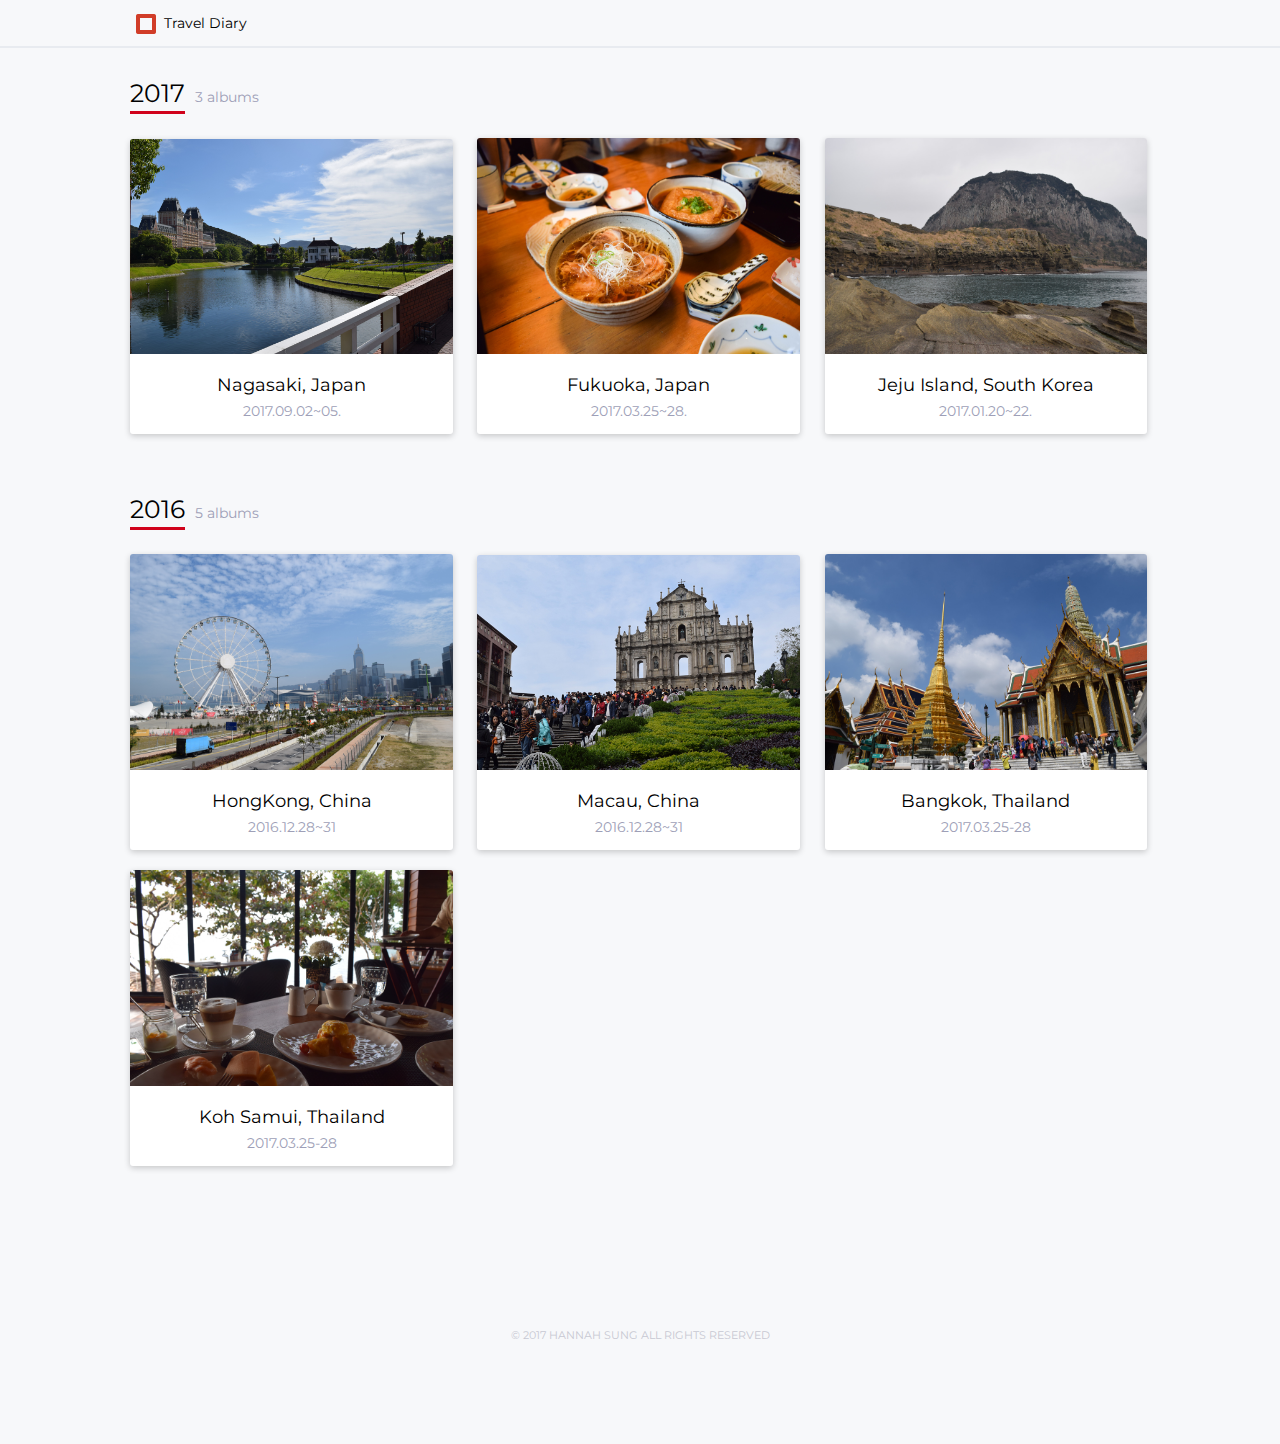
==== index.html @ cada74b2 "이미지 파일명 변경" ====
<!DOCTYPE html>
<html>

<head>
  <title>Travel Diary</title>
  <meta charset="UTF-8">
  <meta name="description" content="Travel Diary">
  <meta name="keywords" content="HTML,CSS,JavaScript">
  <meta name="author" content="Hannah Sung">
  <meta property="og:url"                content="https://vanecita.github.io/index.html" />
  <meta property="og:type"               content="article" />
  <meta property="og:title"              content="Travel Diary" />
  <meta property="og:description"        content="2017 Fukuoka" />
  <meta property="og:image"              content="/img/share_fukuok.jpg" />
    

  <link href="style.css" type="text/css" rel="stylesheet">
  <link href="https://fonts.googleapis.com/css?family=Cabin:400,700|Montserrat:400,700" rel="stylesheet">
  <link href="https://afeld.github.io/emoji-css/emoji.css" rel="stylesheet">
  <script src="jquery.js"></script>
      <script>
      $(function(){
        $("#header").load("header.html");
      });
      </script>
</head>

<body id="home">

    <div id="header">
      <div class="topnav" id="myTopnav">
        <div class="nav_left">
          <a class="logo" href="index.html">
            <img src="img/logo.png" alt="logo" style="fixed" class="logo_img">
            <span class="logo_text">Travel Diary</span>
          </a>
        </div>
      </div>
    </div>

  <div class="style fade-in">

    <div class="list">
      <div class="title">
        <span class="year">2017</span><span class="album_number">3 albums</span>
      </div>

      <div class="album">

        <div class="card">
          <a class="link_wrap" href="2017_nagasaki.html">
            <img src="img/album/2017_nagasaki.jpg" alt="nagasaki" style="width:100%">
            <div class="container">
              <p class="location">Nagasaki, Japan</p>
              <p class="date">2017.09.02~05.</p>
            </div>
          </a>
        </div>

        <div class="card">
          <a class="link_wrap" href="2017_nagasaki.html">
            <img src="img/album/2017_fukuoka.jpg" alt="fukuoka" style="width:100%">
            <div class="container">
              <p class="location">Fukuoka, Japan</p>
              <p class="date">2017.03.25~28.</p>
            </div>
          </a>
        </div>

        <div class="card">
          <a class="link_wrap" href="2017_nagasaki.html">
            <img src="img/album/2017_jeju.jpg" alt="jeju" style="width:100%">
            <div class="container">
              <p class="location">Jeju Island, South Korea</p>
              <p class="date">2017.01.20~22.</p>
            </div>
          </a>
        </div>

      </div>

      <div class="list">
        <div class="title">
          <span class="year">2016</span><span class="album_number">5 albums</span>
        </div>

        <div class="album">

          <div class="card">
            <a class="link_wrap" href="2017_nagasaki.html">
              <img src="img/album/2016_hongkong.jpg" alt="hongkong" style="width:100%">
              <div class="container">
                <p class="location">HongKong, China</p>
                <p class="date">2016.12.28~31</p>
              </div>
            </a>
          </div>

          <div class="card">
            <a class="link_wrap" href="2017_nagasaki.html">
              <img src="img/album/2016_macau.jpg" alt="macau" style="width:100%">
              <div class="container">
                <p class="location">Macau, China</p>
                <p class="date">2016.12.28~31</p>
              </div>
            </a>
          </div>

          <div class="card">
            <a class="link_wrap" href="2017_nagasaki.html">
              <img src="img/album/2016_bangkok.jpg" alt="bangkok" style="width:100%">
              <div class="container">
                <p class="location">Bangkok, Thailand</p>
                <p class="date">2017.03.25-28</p>
              </div>
            </a>
          </div>

          <div class="card">
            <a class="link_wrap" href="2017_nagasaki.html">
              <img src="img/album/2016_kohsamui.jpg" alt="kohsamui" style="width:100%">
              <div class="container">
                <p class="location">Koh Samui, Thailand</p>
                <p class="date">2017.03.25-28</p>
              </div>
            </a>
          </div>

        </div>
    </div>
  </div>

  <script>
      $("#header").load("header.html");
  </script>

</body>

<footer id="footer">
  <p>© 2017 HANNAH SUNG ALL RIGHTS RESERVED</p>
</footer>

</html>
---- style.css ----
body {
  margin: 0 auto;
  min-height: 1400px;
  font-family: sans-serif;
}

/*HOME*/

#home {
  background: #F7F8FA;
  position: relative;
  font-size: 14px;
}

.list {
    width: 100%;
    max-width: 1040px;
    margin: 0 auto;
}


.detail_photo{
  width: 90%;
  margin: 0 auto;
}


.logo_img{
  width: 20px;
  height: 20px;
  position: absolute;
}

.logo_text {
  font-family: 'Montserrat', sans-serif;
  font-size: 1.15em;
  color: #000;
  margin-left: 28px;
}


p {
  margin: 5% auto;
  padding: 0;
  font-family: 'Montserrat', sans-serif;
}

.topnav {
    background-color: #F7F8FA;
    border-bottom: solid 2px #e8ebf0;
    overflow: hidden;
}
.nav_left{
    width: 1040px;
    margin: 0 auto;
}

.topnav a {
    float: left;
    display: block;
    color: #000;
    text-align: center;
    padding: 14px 16px;
    text-decoration: none;
    font-size: 0.9em;
}

.topnav a:hover {
    background-color: #f0f3f7;
    color: black;
}

.topnav a.active {
    background-color: #4CAF50;
    color: white;
  }

.title {
  color: #000000;
  padding: 30px 0 20px 0;
}

.location{
  font-size: 1.3em;
  color: #000000;
  text-align: center;
  margin-bottom: 6px;
  padding: 0;
}

h3 {
  font-size:1.15em;
  color: #000000;
}

.date {
  font-size: 1em;
  color: #9E9FB7;
  text-align: center;
  margin: 0;
  padding: 0;
}


.card {
    box-shadow: 0 2px 6px 0 rgba(0,0,0,0.2);
    transition: 0.3s;
    width: 31%;
    height: auto;
    background: #ffffff;
    margin: 1%;
    display: inline-block;
    border-radius: 3px;
}

.card:hover {
    box-shadow: 0 10px 20px 0 rgba(0,0,0,0.2);
}

.container {
    padding-bottom: 1em;
    margin: 0 auto;
}

.album img {
  border-radius: 3px 3px 0 0;
}

#photo_list {
  width: 500px;
  height: 320px;
  background: #ffffff;
  display: inline-block;
  border-radius: 3px;
  margin: 8px;
  margin-top: 50px;
  cursor: pointer;
  transition: 0.3s;
  max-height: 320px;

}

#photo_list img {
  border-radius: 3px;
  box-shadow: 0 2px 6px 0 rgba(0,0,0,0.2);
  transition: 0.3s;
  height: auto;
  width:100%;
}

#photo_list img:hover {
    box-shadow: 0 10px 20px 0 rgba(0,0,0,0.2);
}

.link_wrap {
    z-index: 100;
    text-decoration: none;
}

.album{
  margin: 0;
  padding-bottom: 20px;
}

.album_number {
  font-size: 1em;
  color: #9E9FB7;
  margin-left: 10px;
  font-family: 'Montserrat', sans-serif;
}

.year {
  font-size: 1.8em;
  margin-left: 10px;
  margin: 40px 0 20px 10px;
  box-shadow: inset 0 -3px #D0021B;
  padding-bottom: 6px;
  font-family: 'Montserrat', sans-serif;
}

h2 {
  text-align: center;
  font-family: 'Montserrat', sans-serif;
  margin-bottom: 10px;
  font-weight: normal;
}

.metadata {
  color: #9E9FB7;
  font-size: 0.9em;
  padding-top: 10px;
  margin: 0;
  font-family: 'Montserrat', sans-serif;
}

.description {
  color: #333333;
  font-size: 1em;
  line-height: 2em;
}

/*DETAIL*/

.detail_title {
  padding-top: 30px;
}

.note {
  top: 20px; right: 0; bottom: 40px; left: 60px;
  background: linear-gradient(transparent, transparent 33px, #DEE2EF 33px);
  background-size: 35px 35px;
  padding-top: 10px;
}


.note p {
  color: #333333;
  font-size: 1em;
  line-height: 2.4em;
  width: 100%;
  max-width: 100%;
  height: 100%;
  max-height: 100%;
  border: 0;
  outline: 0;
  background: transparent;
  box-sizing: border-box;
  z-index: 1;
  margin-top: 8px;
}

#footer {
  width: 1040px;
  margin: 0 auto;
  padding: 80px 0 50px 0;
  color: #c7c8d2;
  font-size: 0.8em;
  font-family: 'Montserrat', sans-serif;
  text-align: center;
}



/* modal */


.row > .column {
  padding: 0 8px;
}

.row:after {
  content: "";
  display: table;
  clear: both;
}

.column {
  float: left;
  width: 25%;
}

/* The Modal (background) */
.modal {
  display: none;
  position: fixed;
  z-index: 1;
  padding-top: 50px;
  left: 0;
  top: 0;
  width: 100%;
  height: 100%;
  overflow: auto;
  background-color: rgba(0, 0, 0, 0.9);
}

/* Modal Content */
.modal-content {
  position: relative;
  margin: 0 auto;
  padding: 0;
  width: 60%;
  max-width: 1000px;
}

/* The Close Button */
.close {
  color: #DEE2EF;
  position: absolute;
  top: 10px;
  right: 25px;
  font-size: 2.2em;
  font-weight: normal;
}

.close:hover,
.close:focus {
  color: #9E9FB7;
  text-decoration: none;
  cursor: pointer;
}

.mySlides {
  display: none;
}

.mySlides img {
  border-radius: 3px;
}

/* Next & previous buttons */
.prev,
.next {
  cursor: pointer;
  position: absolute;
  top: 50%;
  width: auto;
  padding: 16px;
  margin-top: -50px;
  color: white;
  font-weight: bold;
  font-size: 1.6em;
  transition: 0.6s ease;
  border-radius: 0 3px 3px 0;
  user-select: none;
  -webkit-user-select: none;
}

/* Position the "next button" to the right */
.next {
  right: 0;
  border-radius: 3px 0 0 3px;
}

/* On hover, add a black background color with a little bit see-through */
.prev:hover,
.next:hover {
  background-color: rgba(0, 0, 0, 0.8);
}

/* Number text (1/3 etc) */

/*.numbertext {
  color: #f2f2f2;
  font-size: 12px;
  padding: 8px 12px;
  position: absolute;
  top: 0;
}*/

.caption-container {
  color: white;
  border-radius: 5px;
  position: absolute;
  margin: 0 auto;
  width: 100%;
}

#caption {
  font-size: 1em;
  font-weight: normal;
  color: #fff;
  text-align: center;
  line-height: 1.3em;
}

img.demo {
  opacity: 0.6;
}

.active,
.demo:hover {
  opacity: 1;
}

img.hover-shadow {
  transition: 0.3s
}

.hover-shadow:hover {
  box-shadow: 0 4px 8px 0 rgba(0, 0, 0, 0.2), 0 6px 20px 0 rgba(0, 0, 0, 0.19)
}

/*Page Fade-in*/
.fade-in {
  animation: fadeIn ease 1s;
  -webkit-animation: fadeIn ease 1s;
  -moz-animation: fadeIn ease 1s;
  -o-animation: fadeIn ease 1s;
  -ms-animation: fadeIn ease 1s;
}


@keyframes fadeIn{
  0% {
    opacity:0;
  }
  100% {
    opacity:1;
  }
}

@-moz-keyframes fadeIn {
  0% {
    opacity:0;
  }
  100% {
    opacity:1;
  }
}

@-webkit-keyframes fadeIn {
  0% {
    opacity:0;
  }
  100% {
    opacity:1;
  }
}

@-o-keyframes fadeIn {
  0% {
    opacity:0;
  }
  100% {
    opacity:1;
  }
}

@-ms-keyframes fadeIn {
  0% {
    opacity:0;
  }
  100% {
    opacity:1;
  }
}
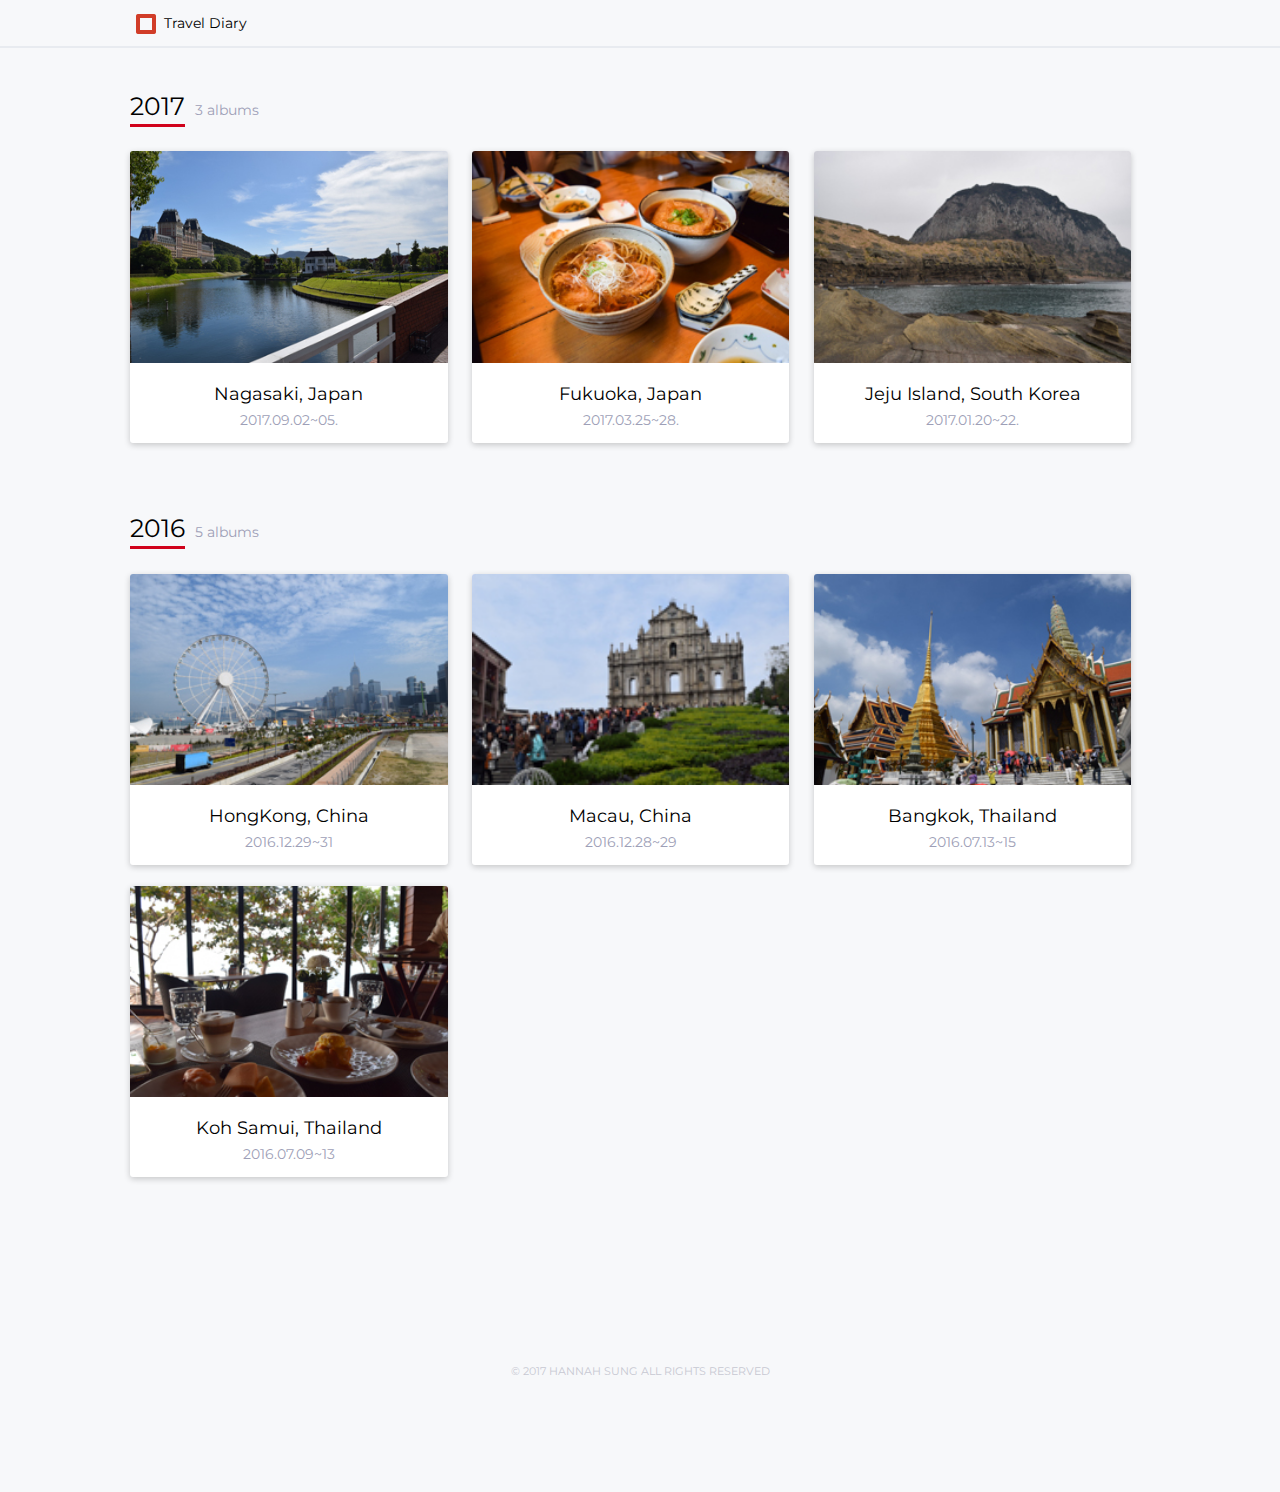
==== commit ac0f57f3: "텍스트 업데이트" ====
--- a/index.html
+++ b/index.html
@@ -58,7 +58,7 @@
         </div>
 
         <div class="card">
-          <a class="link_wrap" href="2017_nagasaki.html">
+          <a class="link_wrap" href="2017_fukuoka.html">
             <img src="img/album/2017_fukuoka.jpg" alt="fukuoka" style="width:100%">
             <div class="container">
               <p class="location">Fukuoka, Japan</p>
@@ -68,7 +68,7 @@
         </div>
 
         <div class="card">
-          <a class="link_wrap" href="2017_nagasaki.html">
+          <a class="link_wrap" href="2017_jeju.html">
             <img src="img/album/2017_jeju.jpg" alt="jeju" style="width:100%">
             <div class="container">
               <p class="location">Jeju Island, South Korea</p>
@@ -87,41 +87,41 @@
         <div class="album">
 
           <div class="card">
-            <a class="link_wrap" href="2017_nagasaki.html">
+            <a class="link_wrap" href="2016_hongkong.html">
               <img src="img/album/2016_hongkong.jpg" alt="hongkong" style="width:100%">
               <div class="container">
                 <p class="location">HongKong, China</p>
-                <p class="date">2016.12.28~31</p>
+                <p class="date">2016.12.29~31</p>
               </div>
             </a>
           </div>
 
           <div class="card">
-            <a class="link_wrap" href="2017_nagasaki.html">
+            <a class="link_wrap" href="2016_macau.html">
               <img src="img/album/2016_macau.jpg" alt="macau" style="width:100%">
               <div class="container">
                 <p class="location">Macau, China</p>
-                <p class="date">2016.12.28~31</p>
+                <p class="date">2016.12.28~29</p>
               </div>
             </a>
           </div>
 
           <div class="card">
-            <a class="link_wrap" href="2017_nagasaki.html">
+            <a class="link_wrap" href="2016_bangkok.html">
               <img src="img/album/2016_bangkok.jpg" alt="bangkok" style="width:100%">
               <div class="container">
                 <p class="location">Bangkok, Thailand</p>
-                <p class="date">2017.03.25-28</p>
+                <p class="date">2016.07.13~15</p>
               </div>
             </a>
           </div>
 
           <div class="card">
-            <a class="link_wrap" href="2017_nagasaki.html">
+            <a class="link_wrap" href="2016_kohsamui.html">
               <img src="img/album/2016_kohsamui.jpg" alt="kohsamui" style="width:100%">
               <div class="container">
                 <p class="location">Koh Samui, Thailand</p>
-                <p class="date">2017.03.25-28</p>
+                <p class="date">2016.07.09~13</p>
               </div>
             </a>
           </div>
--- a/style.css
+++ b/style.css
@@ -1,6 +1,6 @@
 body {
   margin: 0 auto;
-  min-height: 1400px;
+  min-height: 800px;
   font-family: sans-serif;
 }
 
@@ -15,12 +15,11 @@
 .list {
     width: 100%;
     max-width: 1040px;
-    margin: 0 auto;
+    margin: 1% auto;
 }
 
 
 .detail_photo{
-  width: 90%;
   margin: 0 auto;
 }
 
@@ -105,12 +104,14 @@
 .card {
     box-shadow: 0 2px 6px 0 rgba(0,0,0,0.2);
     transition: 0.3s;
-    width: 31%;
+    width: 30.5%;
     height: auto;
     background: #ffffff;
     margin: 1%;
     display: inline-block;
     border-radius: 3px;
+    min-height: 230px;
+    vertical-align: top;
 }
 
 .card:hover {
@@ -127,16 +128,16 @@
 }
 
 #photo_list {
-  width: 500px;
-  height: 320px;
-  background: #ffffff;
+  width: 48%;
+  height: auto;
   display: inline-block;
   border-radius: 3px;
-  margin: 8px;
+  margin: 0.5%;
   margin-top: 50px;
   cursor: pointer;
   transition: 0.3s;
-  max-height: 320px;
+  min-height: 320px;
+  vertical-align: top;
 
 }
 
@@ -183,6 +184,7 @@
   font-family: 'Montserrat', sans-serif;
   margin-bottom: 10px;
   font-weight: normal;
+  font-size: 2em;
 }
 
 .metadata {
@@ -201,14 +203,21 @@
 
 /*DETAIL*/
 
+.row {
+    padding: 0 2%;
+    margin: 0 auto;
+    max-width: 1000px;
+}
+
+
 .detail_title {
   padding-top: 30px;
 }
 
 .note {
   top: 20px; right: 0; bottom: 40px; left: 60px;
-  background: linear-gradient(transparent, transparent 33px, #DEE2EF 33px);
-  background-size: 35px 35px;
+  background: linear-gradient(transparent, transparent 2.2em, #DEE2EF 2.2em);
+  background-size: 2.4em 2.4em;
   padding-top: 10px;
 }
 
@@ -230,7 +239,7 @@
 }
 
 #footer {
-  width: 1040px;
+  width: 100%
   margin: 0 auto;
   padding: 80px 0 50px 0;
   color: #c7c8d2;
@@ -360,7 +369,7 @@
   font-weight: normal;
   color: #fff;
   text-align: center;
-  line-height: 1.3em;
+  line-height: 1.5em;
 }
 
 img.demo {
@@ -434,3 +443,39 @@
     opacity:1;
   }
 }
+
+@media only screen and (min-width: 320px) and (max-width: 480px){
+    .card {
+        width: 90%;
+        margin: 2% 5%;
+        }
+    .album {
+        margin:0 auto;
+    }
+    .title {
+        margin: 0 5%;
+    }
+    .year {
+        margin: 0;
+    } 
+    #photo_list{
+        width: 90%;
+        margin: 2%;
+        min-height: 360px;
+    }
+    .detail_title {
+        padding-bottom: 30px;
+    }
+    .modal-content {
+      position: relative;
+      margin: 0 auto;
+      padding: 0;
+      width: 80%;
+      max-width: 400px;
+    }
+    .prev,
+    .next {
+        top: 60%;
+    } 
+    
+}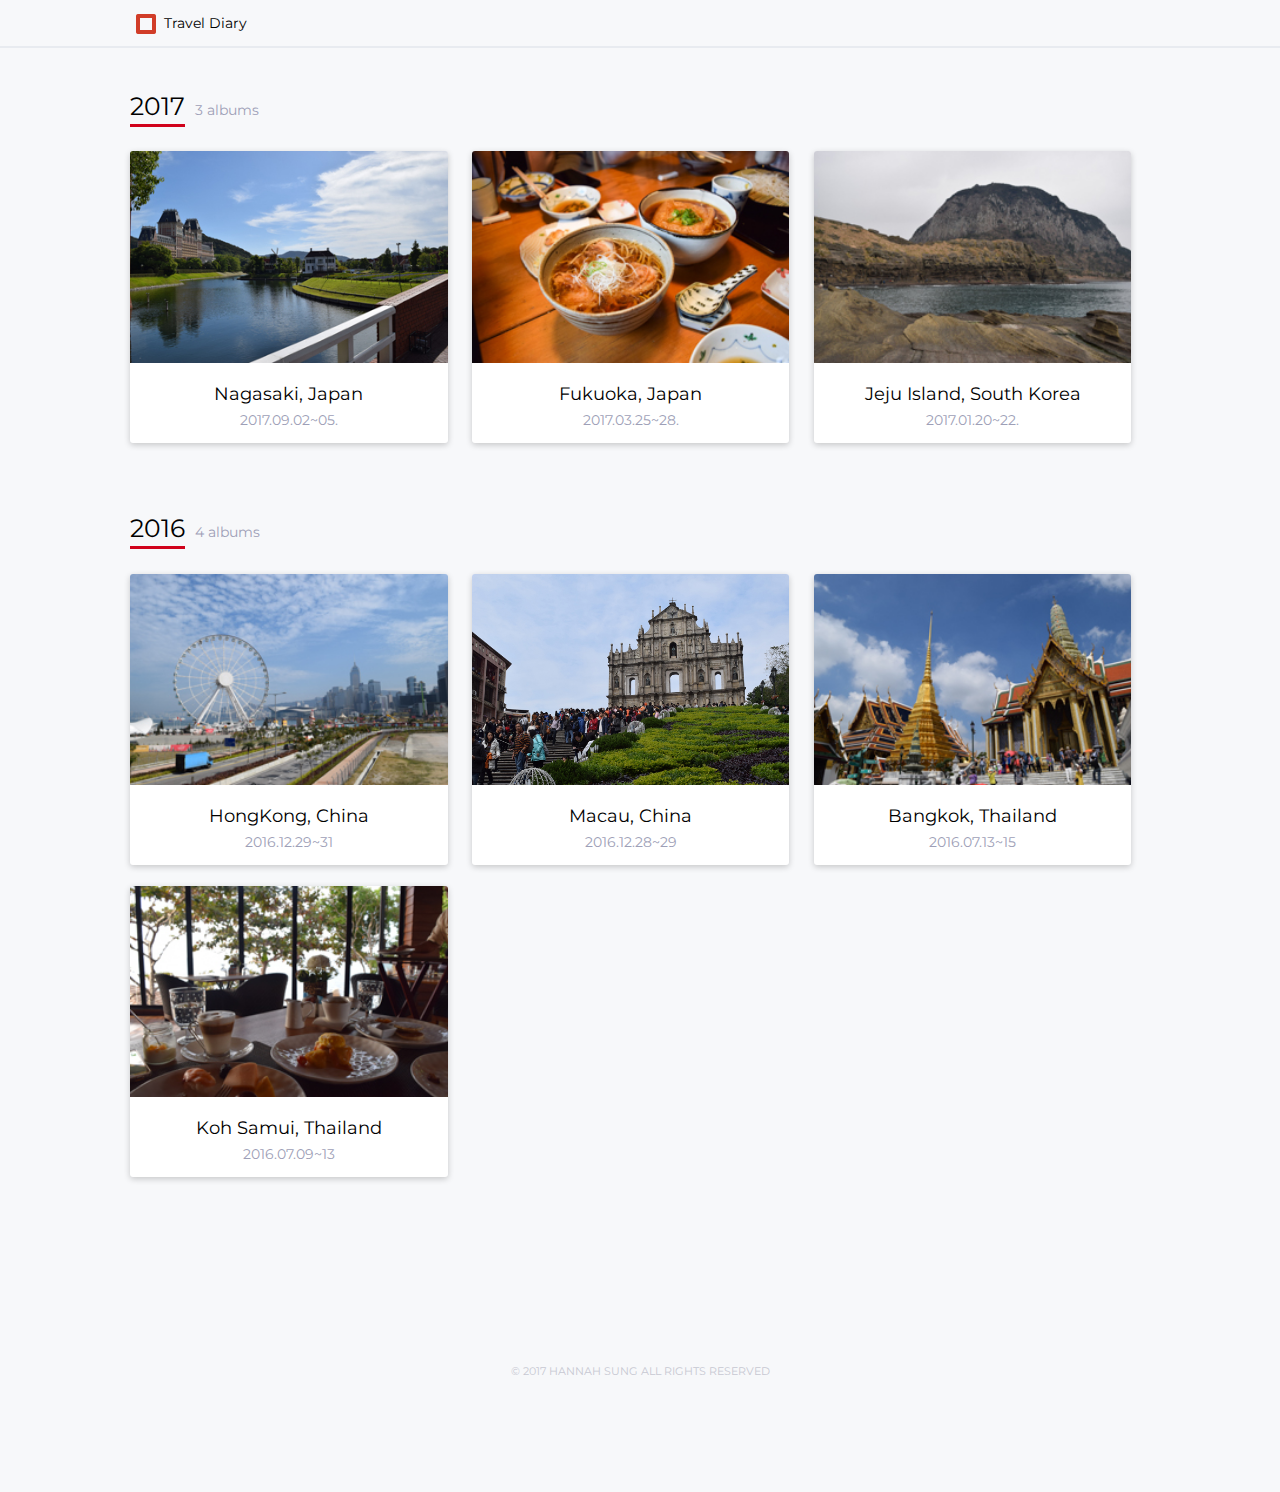
==== commit b4d744cf: "화살표 위치 수정" ====
--- a/index.html
+++ b/index.html
@@ -81,7 +81,7 @@
 
       <div class="list">
         <div class="title">
-          <span class="year">2016</span><span class="album_number">5 albums</span>
+          <span class="year">2016</span><span class="album_number">4 albums</span>
         </div>
 
         <div class="album">
--- a/style.css
+++ b/style.css
@@ -459,8 +459,8 @@
         margin: 0;
     } 
     #photo_list{
-        width: 90%;
-        margin: 2%;
+        width: 100%;
+        margin: 0 auto;
         min-height: 360px;
     }
     .detail_title {
@@ -477,5 +477,8 @@
     .next {
         top: 60%;
     } 
+    .row {
+        padding: 0 5%;
+    }
     
 }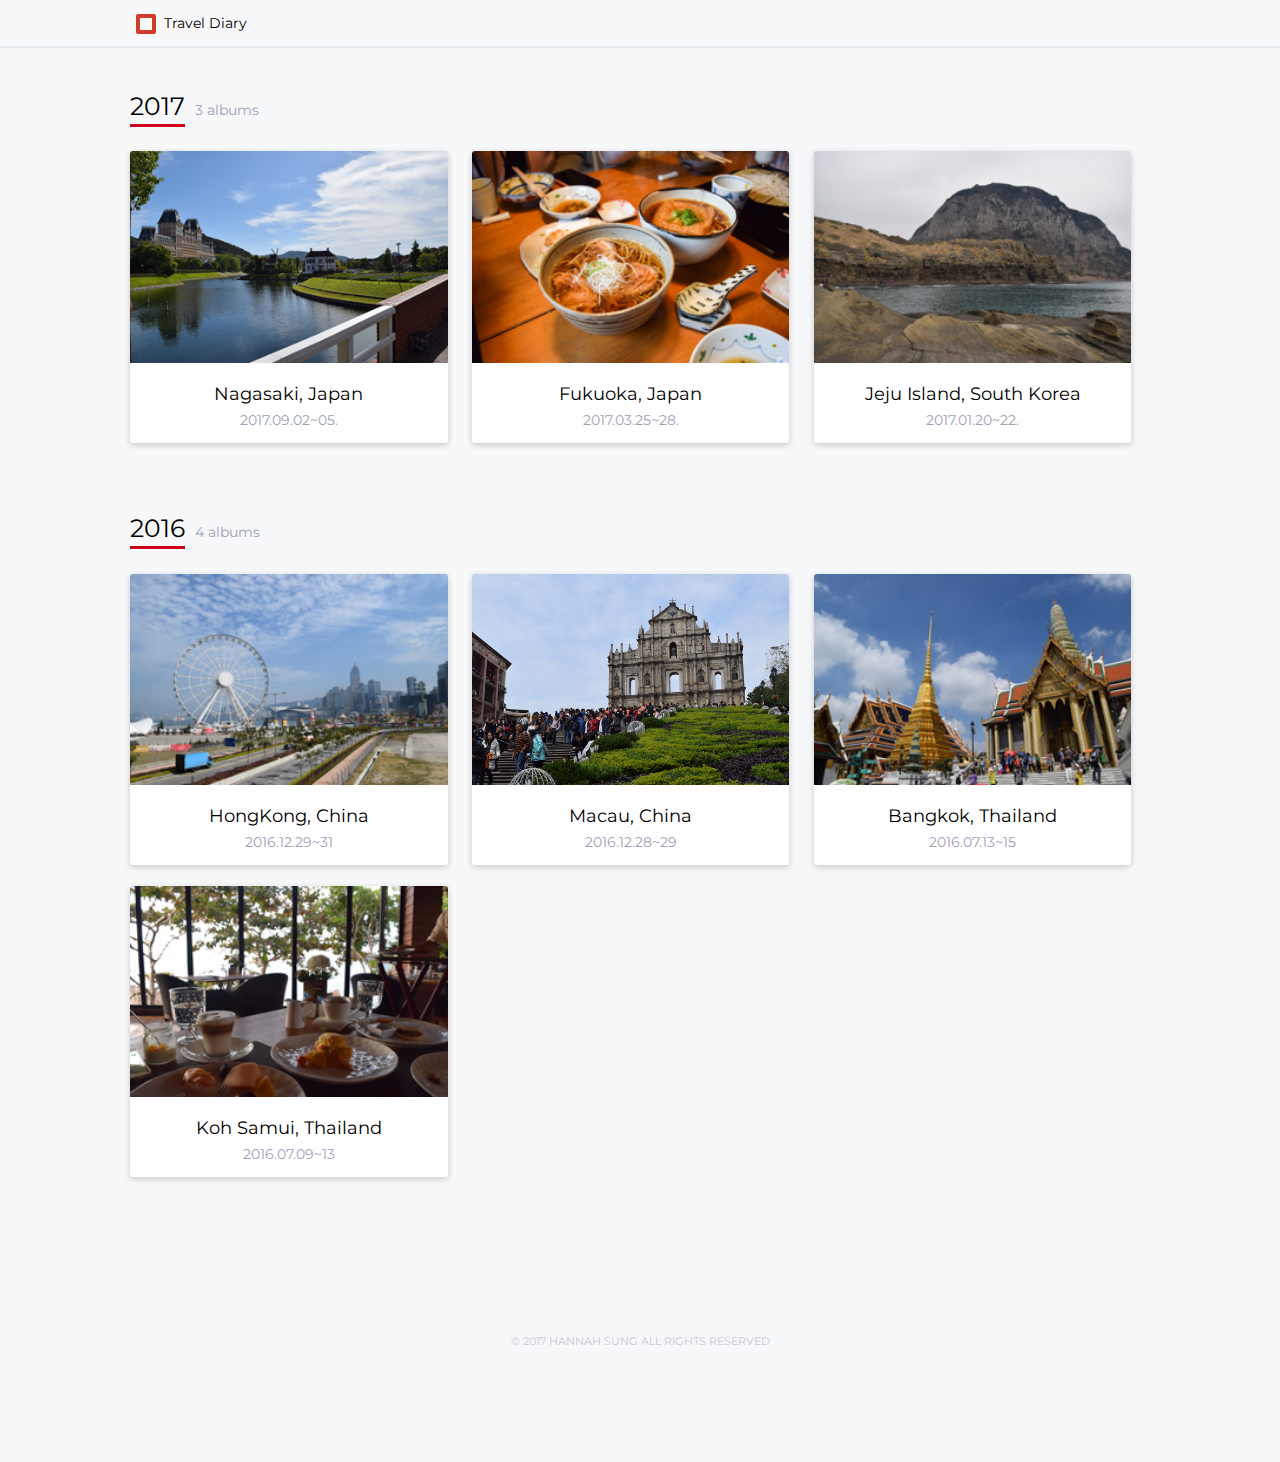
==== commit eb7db2ef: "공유 이미지 추가" ====
--- a/index.html
+++ b/index.html
@@ -11,8 +11,8 @@
   <meta property="og:type"               content="article" />
   <meta property="og:title"              content="Travel Diary" />
   <meta property="og:description"        content="2017 Fukuoka" />
-  <meta property="og:image"              content="/img/share_fukuok.jpg" />
-    
+  <meta property="og:image"              content="img/share_fukuoka.jpg" />
+
 
   <link href="style.css" type="text/css" rel="stylesheet">
   <link href="https://fonts.googleapis.com/css?family=Cabin:400,700|Montserrat:400,700" rel="stylesheet">
--- a/style.css
+++ b/style.css
@@ -99,7 +99,6 @@
   margin: 0;
   padding: 0;
 }
-
 
 .card {
     box-shadow: 0 2px 6px 0 rgba(0,0,0,0.2);
@@ -235,13 +234,13 @@
   background: transparent;
   box-sizing: border-box;
   z-index: 1;
-  margin-top: 8px;
+  margin-top: 7px;
 }
 
 #footer {
-  width: 100%
+  width: 100%;
   margin: 0 auto;
-  padding: 80px 0 50px 0;
+  padding: 50px 0;
   color: #c7c8d2;
   font-size: 0.8em;
   font-family: 'Montserrat', sans-serif;
@@ -462,6 +461,7 @@
         width: 100%;
         margin: 0 auto;
         min-height: 360px;
+        padding-top: 10px;
     }
     .detail_title {
         padding-bottom: 30px;
@@ -470,7 +470,7 @@
       position: relative;
       margin: 0 auto;
       padding: 0;
-      width: 80%;
+      width: 90%;
       max-width: 400px;
     }
     .prev,
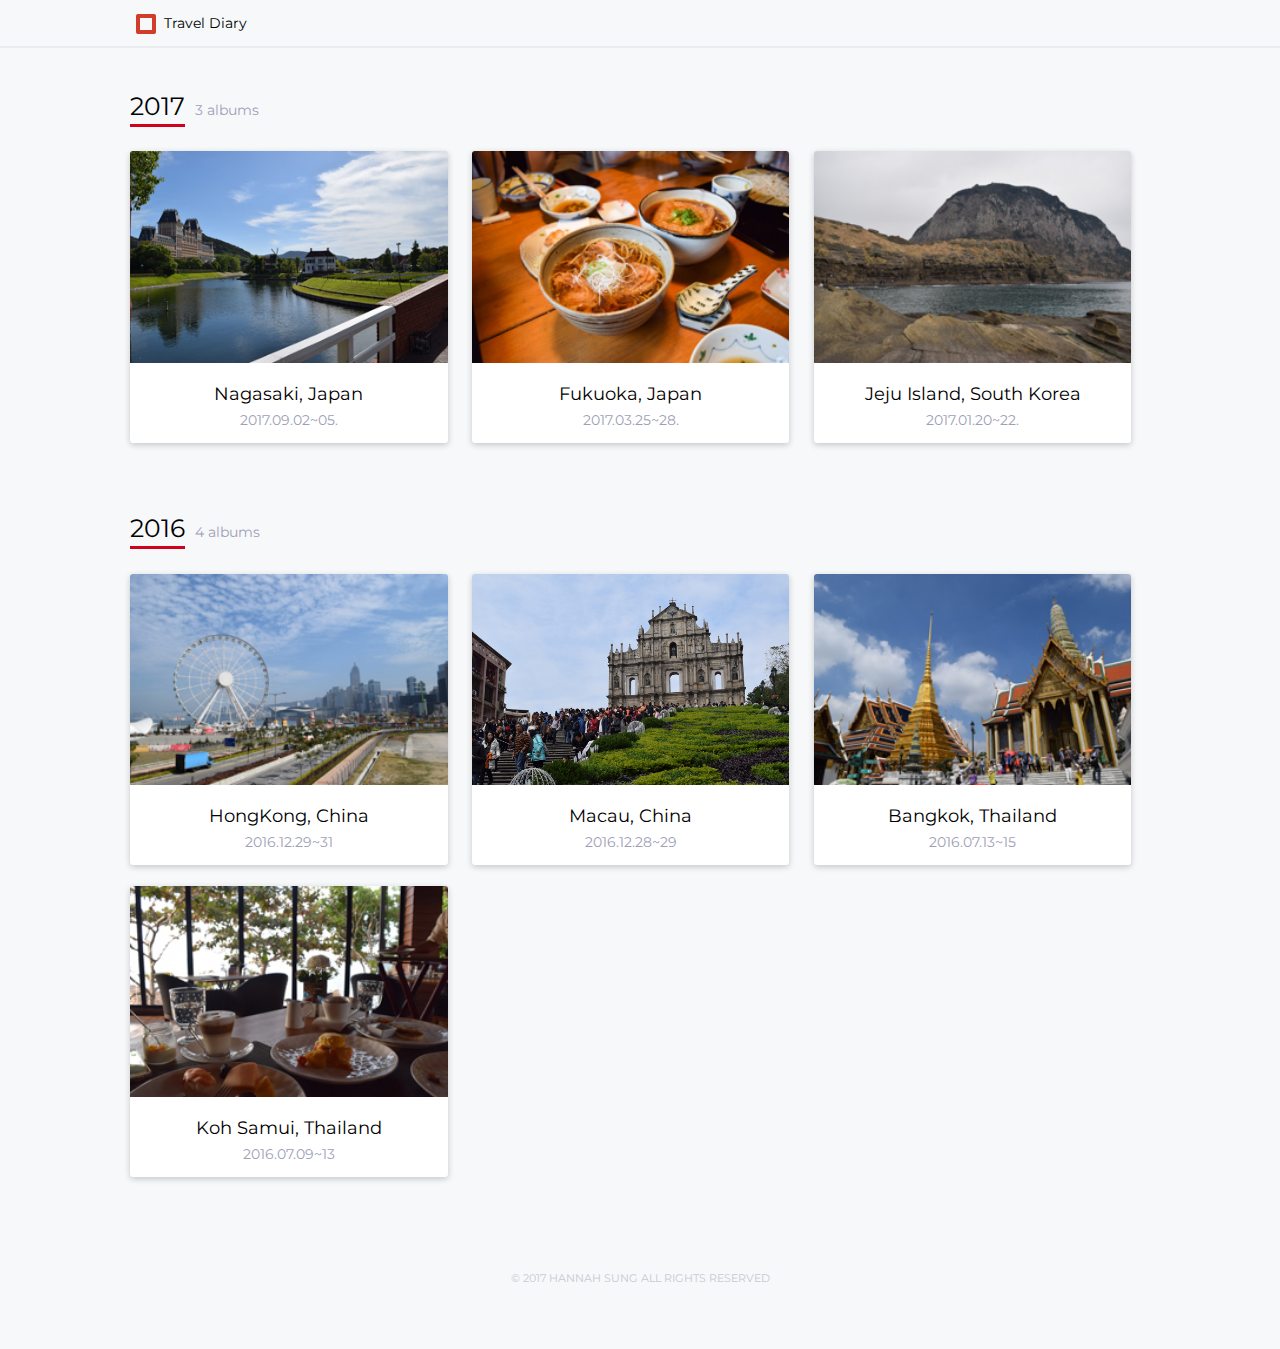
==== commit e6cf2b93: "description 변경" ====
--- a/index.html
+++ b/index.html
@@ -7,12 +7,11 @@
   <meta name="description" content="Travel Diary">
   <meta name="keywords" content="HTML,CSS,JavaScript">
   <meta name="author" content="Hannah Sung">
-  <meta property="og:url"                content="https://vanecita.github.io/index.html" />
+  <meta property="og:url"                content="https://vanecita.github.io/" />
   <meta property="og:type"               content="article" />
   <meta property="og:title"              content="Travel Diary" />
-  <meta property="og:description"        content="2017 Fukuoka" />
-  <meta property="og:image"              content="img/share_fukuoka.jpg" />
-
+  <meta property="og:description"        content="Hannahs' Travel Diary" />
+  <meta property="og:image"              content="https://vanecita.github.io/img/share.jpg" />
 
   <link href="style.css" type="text/css" rel="stylesheet">
   <link href="https://fonts.googleapis.com/css?family=Cabin:400,700|Montserrat:400,700" rel="stylesheet">
--- a/style.css
+++ b/style.css
@@ -240,7 +240,6 @@
 #footer {
   width: 100%;
   margin: 0 auto;
-  padding: 50px 0;
   color: #c7c8d2;
   font-size: 0.8em;
   font-family: 'Montserrat', sans-serif;
